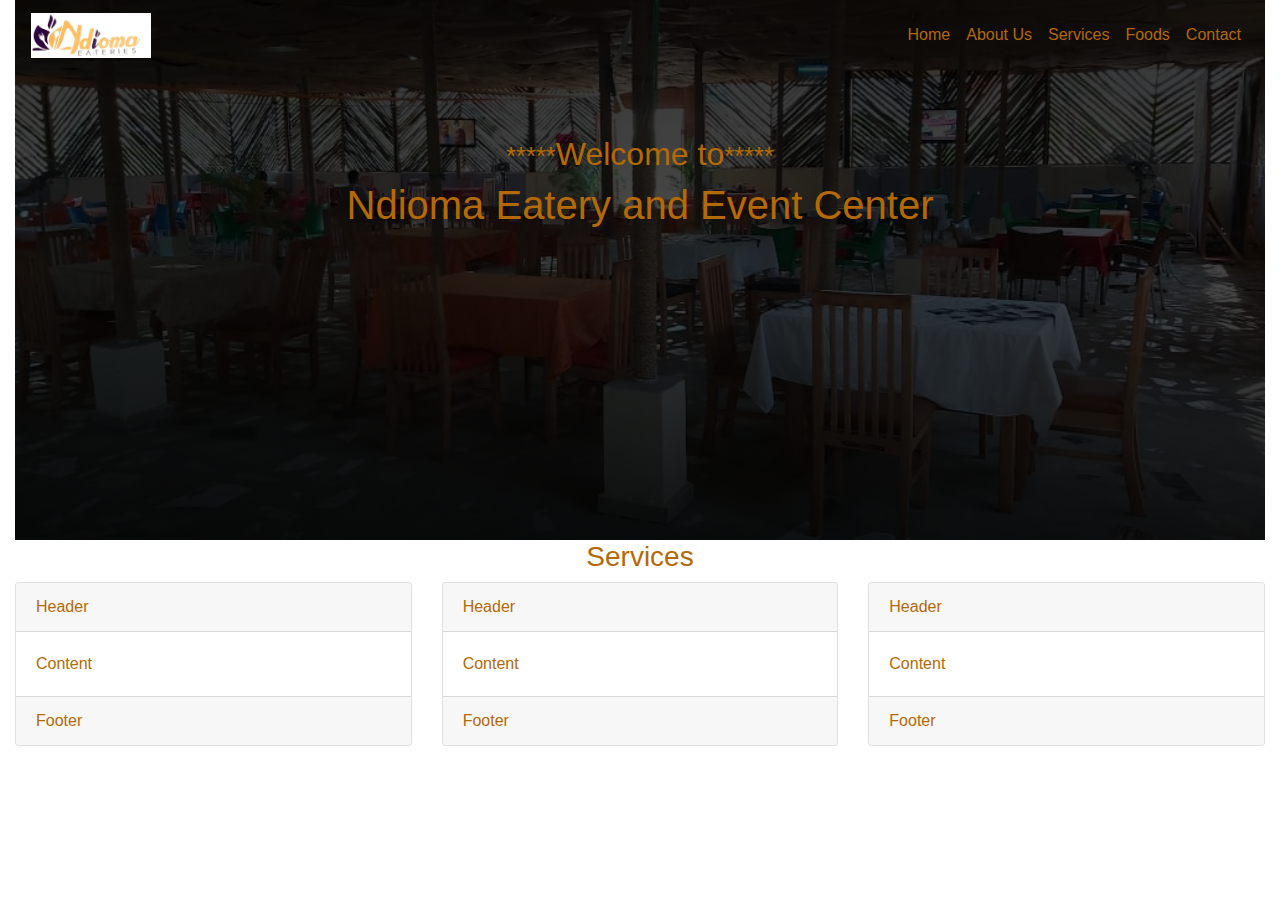
==== index.html @ d43f7299 "First push" ====
<!DOCTYPE html>
<html lang="en">
<head>
  <meta charset="UTF-8">
  <meta name="viewport" content="width=device-width, initial-scale=1, shrink-to-fit=no">
  <meta http-equiv="X-UA-Compatible" content="ie=edge">

  <!-- Bootstrap CSS -->
  <link rel="stylesheet" href="css/bootstrap.min.css" >
  <link rel="stylesheet" href="css/styles.css" >

  <title>Ndioma | Home</title>
</head>
<body class="container-fluid">
  <header>
    <nav class="navbar navbar-expand-lg navbar-dark bg-transparent">
      <a href="#" class="navbar-brand"><img id="logo" src="images/logo.png" alt="Ndioma logo"></a>

      <button class="navbar-toggler" type="button" data-toggle="collapse" data-target="#navbarToggler1">
        <span class="navbar-toggler-icon "></span>
      </button>

      <div class="collapse navbar-collapse" id="navbarToggler1">
        <ul class="navbar-nav ml-auto">
          <li class="nav-item"><a href="" class="nav-link">Home</a></li>
          <li class="nav-item"><a href="" class="nav-link">About Us</a></li>
          <li class="nav-item"><a href="" class="nav-link">Services</a></li>
          <li class="nav-item"><a href="" class="nav-link">Foods</a></li>
          <li class="nav-item"><a href="" class="nav-link">Contact</a></li>
        </ul>
      </div>
    </nav>
    <div class="jumbotron bg-transparent text-center">
      <h2><small>*****</small>Welcome to<small>*****</small></h>
      <h1>Ndioma Eatery and Event Center</h1>
    </div>
  </header>

  <main>
    <section class="">
      <h3 class="text-center">Services</h3>
      <div class="row">
        <div class="col-lg-4 col-md-6 col-xs-12">
          <div class="card">
            <div class="card-header">Header</div>
            <div class="card-body">Content</div>
            <div class="card-footer">Footer</div>
          </div>
        </div>
        <div class="col-lg-4 col-md-6 col-xs-12">
          <div class="card">
            <div class="card-header">Header</div>
            <div class="card-body">Content</div>
            <div class="card-footer">Footer</div>
          </div>
        </div>
        <div class="col-lg-4 col-md-6 col-xs-12">
          <div class="card">
            <div class="card-header">Header</div>
            <div class="card-body">Content</div>
            <div class="card-footer">Footer</div>
          </div>
        </div>
      </div>
    </section>

  </main>


  <!-- Optional JavaScript -->
  <!-- jQuery first, then Popper.js, then Bootstrap JS -->
  <script src="js/jquery.min.js"></script>
  <script src="js/popper.min.js"></script>
  <script src="js/bootstrap.min.js"></script>
</body>
</html>
---- css/styles.css ----
*{
  color: rgb(180, 105, 7) !important;
}
header{
  background-image: linear-gradient(rgba(0, 0, 0, 0.8), rgba(0, 0, 0, 0.7), rgba(0, 0, 0, 0.9)), url(../images/banner.jpeg);
  background-size: cover;
  background-position: center;
  height: 60vh;
}

#logo{
  width: 120px;
}

.nav-link{
  color: rgb(180, 105, 7) !important;
}
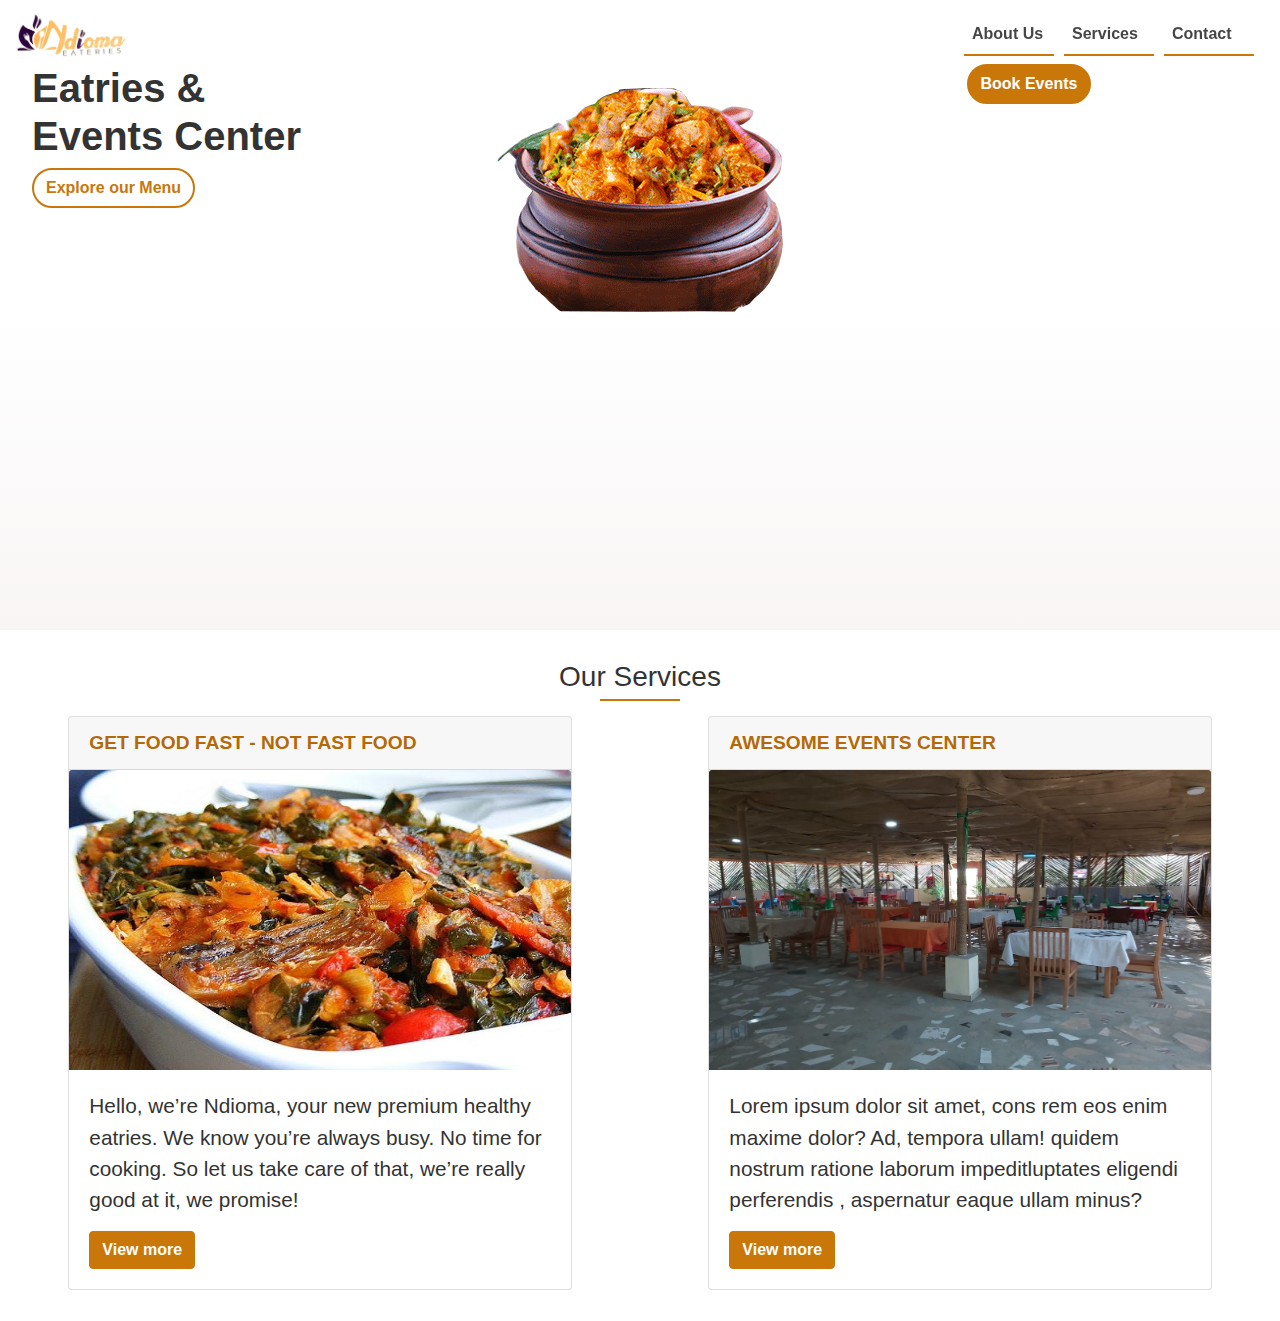
==== commit 47e1e57a: "next" ====
--- a/index.html
+++ b/index.html
@@ -11,10 +11,10 @@
 
   <title>Ndioma | Home</title>
 </head>
-<body class="container-fluid">
+<body>
   <header>
-    <nav class="navbar navbar-expand-lg navbar-dark bg-transparent">
-      <a href="#" class="navbar-brand"><img id="logo" src="images/logo.png" alt="Ndioma logo"></a>
+    <nav class="navbar navbar-expand-lg navbar-dark fixed-top">
+      <a href="index.html" class="navbar-brand"><img id="logo" src="images/logo.png" alt="Ndioma logo"></a>
 
       <button class="navbar-toggler" type="button" data-toggle="collapse" data-target="#navbarToggler1">
         <span class="navbar-toggler-icon "></span>
@@ -22,44 +22,46 @@
 
       <div class="collapse navbar-collapse" id="navbarToggler1">
         <ul class="navbar-nav ml-auto">
-          <li class="nav-item"><a href="" class="nav-link">Home</a></li>
-          <li class="nav-item"><a href="" class="nav-link">About Us</a></li>
-          <li class="nav-item"><a href="" class="nav-link">Services</a></li>
-          <li class="nav-item"><a href="" class="nav-link">Foods</a></li>
-          <li class="nav-item"><a href="" class="nav-link">Contact</a></li>
+          <li class="nav-item font-weight-bold"><a href="" class="nav-link">About Us</a></li>
+          <li class="nav-item font-weight-bold"><a href="" class="nav-link">Services</a></li>
+          <li class="nav-item font-weight-bold"><a href="" class="nav-link">Contact</a></li>
         </ul>
       </div>
     </nav>
-    <div class="jumbotron bg-transparent text-center">
-      <h2><small>*****</small>Welcome to<small>*****</small></h>
-      <h1>Ndioma Eatery and Event Center</h1>
+    <div class="jumbotron bg-transparent banner_view">
+      <div class="row">
+        <div class="col-9 banner_left">
+          <h1 class="display-7 justify-content-left head_in">Eatries & <br> Events Center</h1>
+          <a href="#" class="btn btn-outline-warning action_btn" role="button">Explore our Menu</a>
+        </div>
+        <div class="col-3 banner_right">
+          <a href="#" class="btn btn-warning action_btn_fill" role="button">Book Events</a>      </div>
+      </div>
     </div>
   </header>
 
-  <main>
-    <section class="">
-      <h3 class="text-center">Services</h3>
-      <div class="row">
-        <div class="col-lg-4 col-md-6 col-xs-12">
-          <div class="card">
-            <div class="card-header">Header</div>
-            <div class="card-body">Content</div>
-            <div class="card-footer">Footer</div>
+  <main class="container-fluid">
+    <section class="service_sect">
+      <h3 class="text-center serv_head">Our Services</h3>
+      <div class="row justify-content-around">
+        <div class="col-lg-5 col-md-6 col-xs-12">
+          <div class="card mb-3">
+            <div class="card-header card_header font-weight-bolder">GET FOOD FAST - NOT FAST FOOD</div>
+            <img src="images/unnamed.jpg" alt="" class="card-img-top" height="300px">
+            <div class="card-body">
+              <p class="card-text">Hello, we’re Ndioma, your new premium healthy eatries. We know you’re always busy. No time for cooking. So let us take care of that, we’re really good at it, we promise!</p>
+              <a href="#" class="btn btn-ndioma font-weight-bold">View more</a>
+            </div>
           </div>
         </div>
-        <div class="col-lg-4 col-md-6 col-xs-12">
-          <div class="card">
-            <div class="card-header">Header</div>
-            <div class="card-body">Content</div>
-            <div class="card-footer">Footer</div>
-          </div>
-        </div>
-        <div class="col-lg-4 col-md-6 col-xs-12">
-          <div class="card">
-            <div class="card-header">Header</div>
-            <div class="card-body">Content</div>
-            <div class="card-footer">Footer</div>
-          </div>
+        <div class="col-lg-5 col-md-6 col-xs-12">
+          <div class="card  mb-3">
+            <div class="card-header card_header font-weight-bolder">AWESOME EVENTS CENTER</div>
+            <img src="images/event_banner.jpeg" alt="" class="card-img-top" height="300px">
+            <div class="card-body">
+              <p class="card-text">Lorem ipsum dolor sit amet, cons rem eos enim maxime dolor? Ad, tempora ullam!  quidem nostrum ratione laborum impeditluptates eligendi perferendis , aspernatur eaque ullam minus?</p>
+              <a href="#" class="btn btn-ndioma font-weight-bold">View more</a>
+            </div>
         </div>
       </div>
     </section>
@@ -72,5 +74,7 @@
   <script src="js/jquery.min.js"></script>
   <script src="js/popper.min.js"></script>
   <script src="js/bootstrap.min.js"></script>
+  <script src="js/main.js"></script>
+
 </body>
 </html>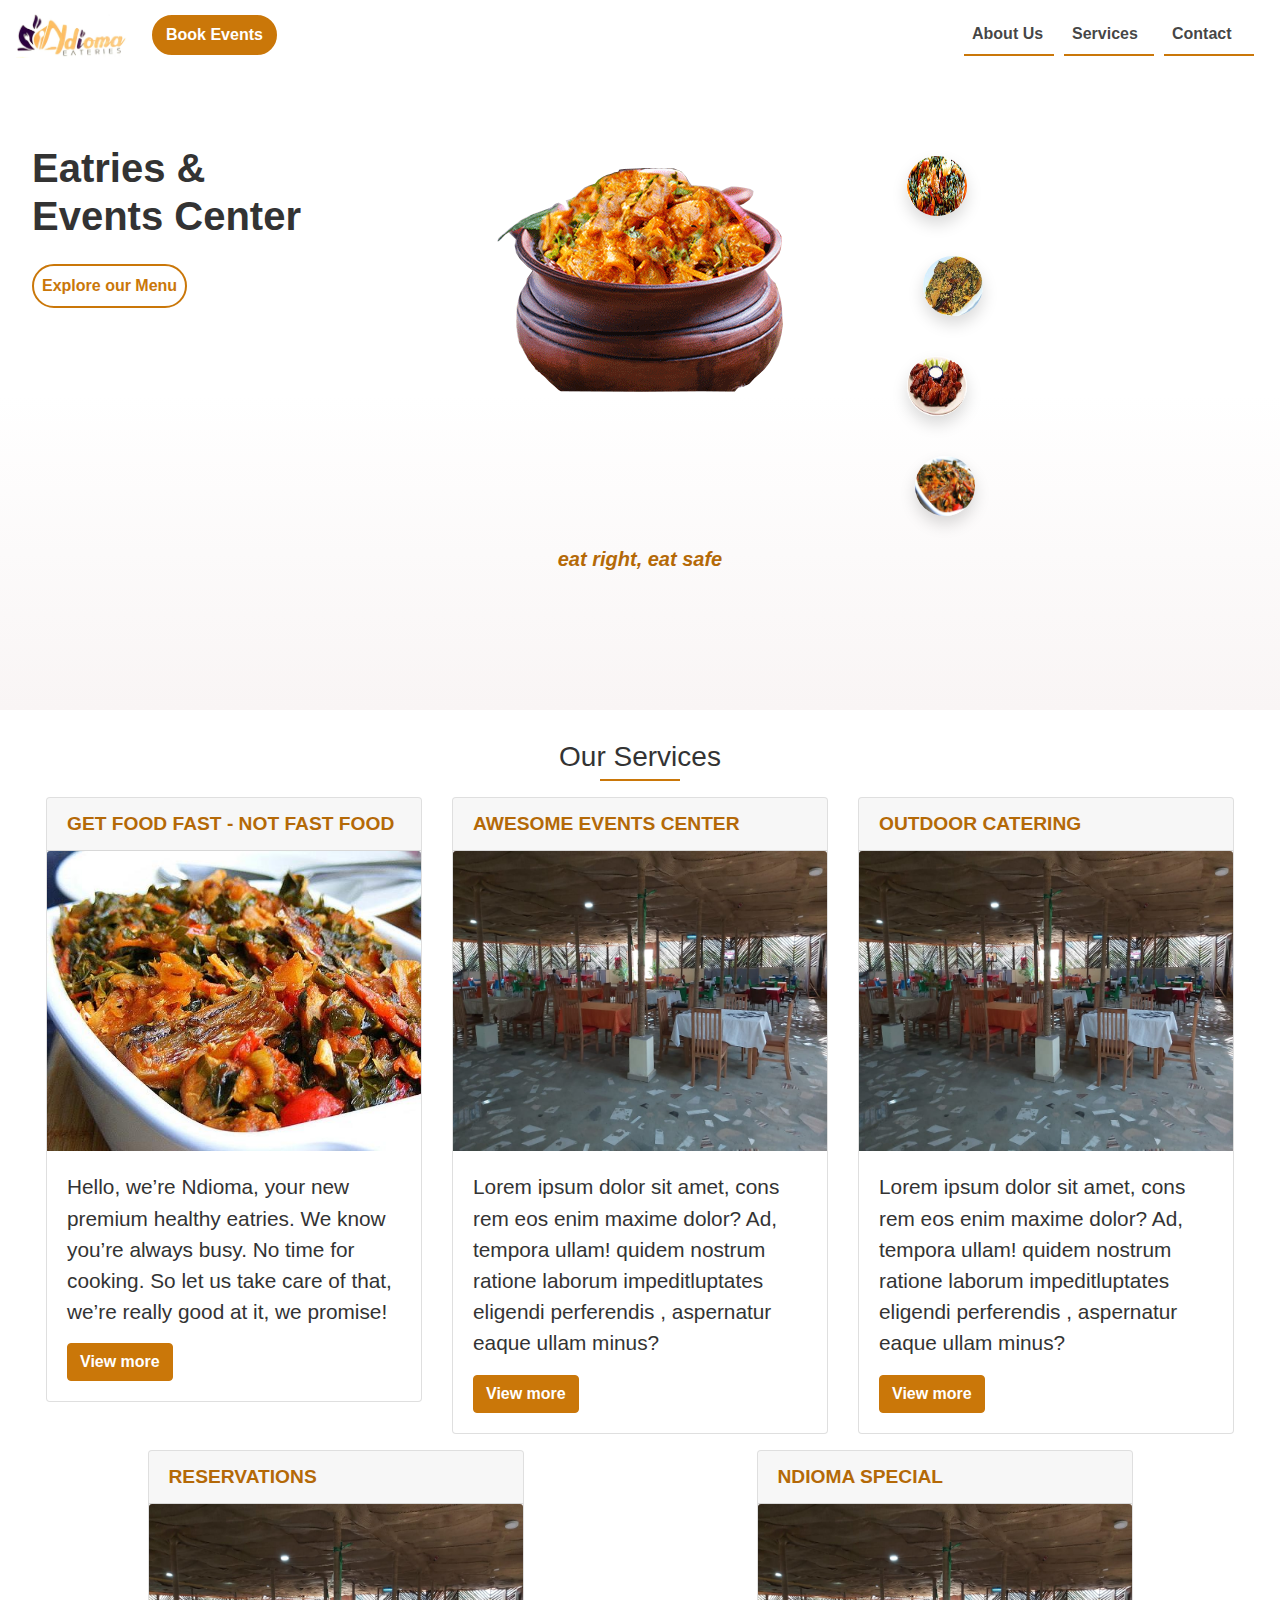
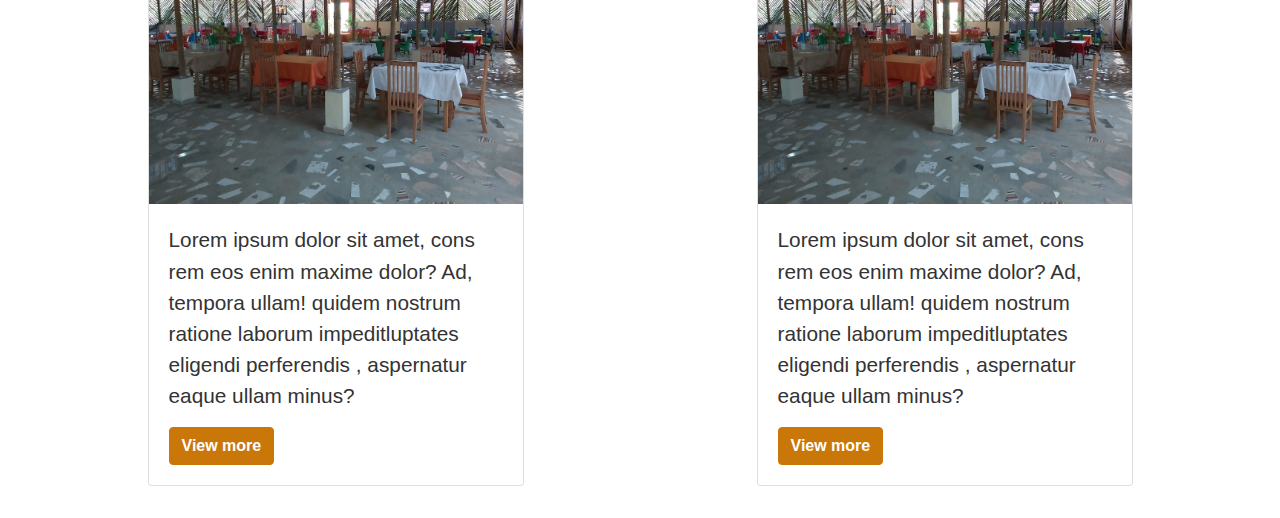
==== commit 8ca65bf4: "outlined services" ====
--- a/index.html
+++ b/index.html
@@ -16,9 +16,12 @@
     <nav class="navbar navbar-expand-lg navbar-dark fixed-top">
       <a href="index.html" class="navbar-brand"><img id="logo" src="images/logo.png" alt="Ndioma logo"></a>
 
-      <button class="navbar-toggler" type="button" data-toggle="collapse" data-target="#navbarToggler1">
-        <span class="navbar-toggler-icon "></span>
-      </button>
+      <div class="navbar-sroll-show">
+        <a href="#" class="btn btn-ndioma mr-3 action_btn_fill" id="navbar_btn" role="button">Book Events</a>
+        <button class="navbar-toggler" type="button" data-toggle="collapse" data-target="#navbarToggler1">
+          <span class="navbar-toggler-icon "></span>
+        </button>
+      </div>
 
       <div class="collapse navbar-collapse" id="navbarToggler1">
         <ul class="navbar-nav ml-auto">
@@ -30,12 +33,22 @@
     </nav>
     <div class="jumbotron bg-transparent banner_view">
       <div class="row">
-        <div class="col-9 banner_left">
+        <div class="col-8 banner_left">
           <h1 class="display-7 justify-content-left head_in">Eatries & <br> Events Center</h1>
-          <a href="#" class="btn btn-outline-warning action_btn" role="button">Explore our Menu</a>
+          <a href="#" class="btn btn-outline-warning action_btn p-2 mt-3" role="button">Explore our Menu</a>
         </div>
-        <div class="col-3 banner_right">
-          <a href="#" class="btn btn-warning action_btn_fill" role="button">Book Events</a>      </div>
+
+        <div class="col-4 banner_right bg-transparent">
+          <ul class="list-group bg-transparent ml-4">
+            <li class="list-group-item border-0 bg-transparent mb-3 "><img src="images/download.jpeg" class="rounded-circle shadow" width="60" height="60" alt=""></li>
+            <li class="list-group-item border-0 bg-transparent mb-3 ml-3"><img src="images/egusi.jpeg" class="rounded-circle shadow" width="60" height="60" alt=""></li>
+            <li class="list-group-item border-0 bg-transparent mb-3 "><img src="images/meats.jpeg" class="rounded-circle shadow" width="60" height="60" alt=""></li>
+            <li class="list-group-item border-0 bg-transparent mb-3 ml-2"><img src="images/unnamed.jpg" class="rounded-circle shadow" width="60" height="60" alt=""></li>
+          </ul>
+        </div>
+      </div>
+      <div class="row justify-content-center">
+        <p class="lead ndioma_color font-weight-bolder"><i>eat right, eat safe</i></p>
       </div>
     </div>
   </header>
@@ -43,8 +56,8 @@
   <main class="container-fluid">
     <section class="service_sect">
       <h3 class="text-center serv_head">Our Services</h3>
-      <div class="row justify-content-around">
-        <div class="col-lg-5 col-md-6 col-xs-12">
+      <div class="row justify-content-around m-md-3">
+        <div class="col-lg-4 col-md-6 col-xs-12">
           <div class="card mb-3">
             <div class="card-header card_header font-weight-bolder">GET FOOD FAST - NOT FAST FOOD</div>
             <img src="images/unnamed.jpg" alt="" class="card-img-top" height="300px">
@@ -54,7 +67,7 @@
             </div>
           </div>
         </div>
-        <div class="col-lg-5 col-md-6 col-xs-12">
+        <div class="col-lg-4 col-md-6 col-xs-12">
           <div class="card  mb-3">
             <div class="card-header card_header font-weight-bolder">AWESOME EVENTS CENTER</div>
             <img src="images/event_banner.jpeg" alt="" class="card-img-top" height="300px">
@@ -62,6 +75,37 @@
               <p class="card-text">Lorem ipsum dolor sit amet, cons rem eos enim maxime dolor? Ad, tempora ullam!  quidem nostrum ratione laborum impeditluptates eligendi perferendis , aspernatur eaque ullam minus?</p>
               <a href="#" class="btn btn-ndioma font-weight-bold">View more</a>
             </div>
+          </div>
+        </div>
+        <div class="col-lg-4 col-md-6 col-xs-12">
+          <div class="card  mb-3">
+            <div class="card-header card_header font-weight-bolder">OUTDOOR CATERING</div>
+            <img src="images/event_banner.jpeg" alt="" class="card-img-top" height="300px">
+            <div class="card-body">
+              <p class="card-text">Lorem ipsum dolor sit amet, cons rem eos enim maxime dolor? Ad, tempora ullam!  quidem nostrum ratione laborum impeditluptates eligendi perferendis , aspernatur eaque ullam minus?</p>
+              <a href="#" class="btn btn-ndioma font-weight-bold">View more</a>
+            </div>
+          </div>
+        </div>
+        <div class="col-lg-4 col-md-6 col-xs-12">
+          <div class="card  mb-3">
+            <div class="card-header card_header font-weight-bolder">RESERVATIONS</div>
+            <img src="images/event_banner.jpeg" alt="" class="card-img-top" height="300px">
+            <div class="card-body">
+              <p class="card-text">Lorem ipsum dolor sit amet, cons rem eos enim maxime dolor? Ad, tempora ullam!  quidem nostrum ratione laborum impeditluptates eligendi perferendis , aspernatur eaque ullam minus?</p>
+              <a href="#" class="btn btn-ndioma font-weight-bold">View more</a>
+            </div>
+          </div>
+        </div>
+        <div class="col-lg-4 col-md-6 col-xs-12">
+          <div class="card  mb-3">
+            <div class="card-header card_header font-weight-bolder">NDIOMA SPECIAL</div>
+            <img src="images/event_banner.jpeg" alt="" class="card-img-top" height="300px">
+            <div class="card-body">
+              <p class="card-text">Lorem ipsum dolor sit amet, cons rem eos enim maxime dolor? Ad, tempora ullam!  quidem nostrum ratione laborum impeditluptates eligendi perferendis , aspernatur eaque ullam minus?</p>
+              <a href="#" class="btn btn-ndioma font-weight-bold">View more</a>
+            </div>
+          </div>
         </div>
       </div>
     </section>
--- a/css/styles.css
+++ b/css/styles.css
@@ -5,6 +5,10 @@
 }
 body{
   height:auto;
+  width: 100%;
+}
+.ndioma_color {
+  color: #ca7709;
 }
 .btn-ndioma{
   color: #fff;
@@ -28,12 +32,16 @@
 .navbar-toggler{
   background-color: #fff;
 }
+#navbarToggler1 {
+  background: #fff;
+}
 .banner_view{
   background-image: url("../images/banner.png");
   background-repeat: no-repeat;
   background-position: center;
   height: 400px;
-  /* padding: 2rem; */
+  margin-top: 5rem;
+  /* padding: 6rem 2rem 4rem 2rem; */
 }
 .head_in{
   color: #333;
@@ -73,10 +81,6 @@
 }
 .serv_head{
   color: #333;
-
-  /* width: 100px; */
-  /* text-align: center; */
-  /* border-bottom: 1px solid #ca7709; */
 }
 .serv_head::after {
   display: block;
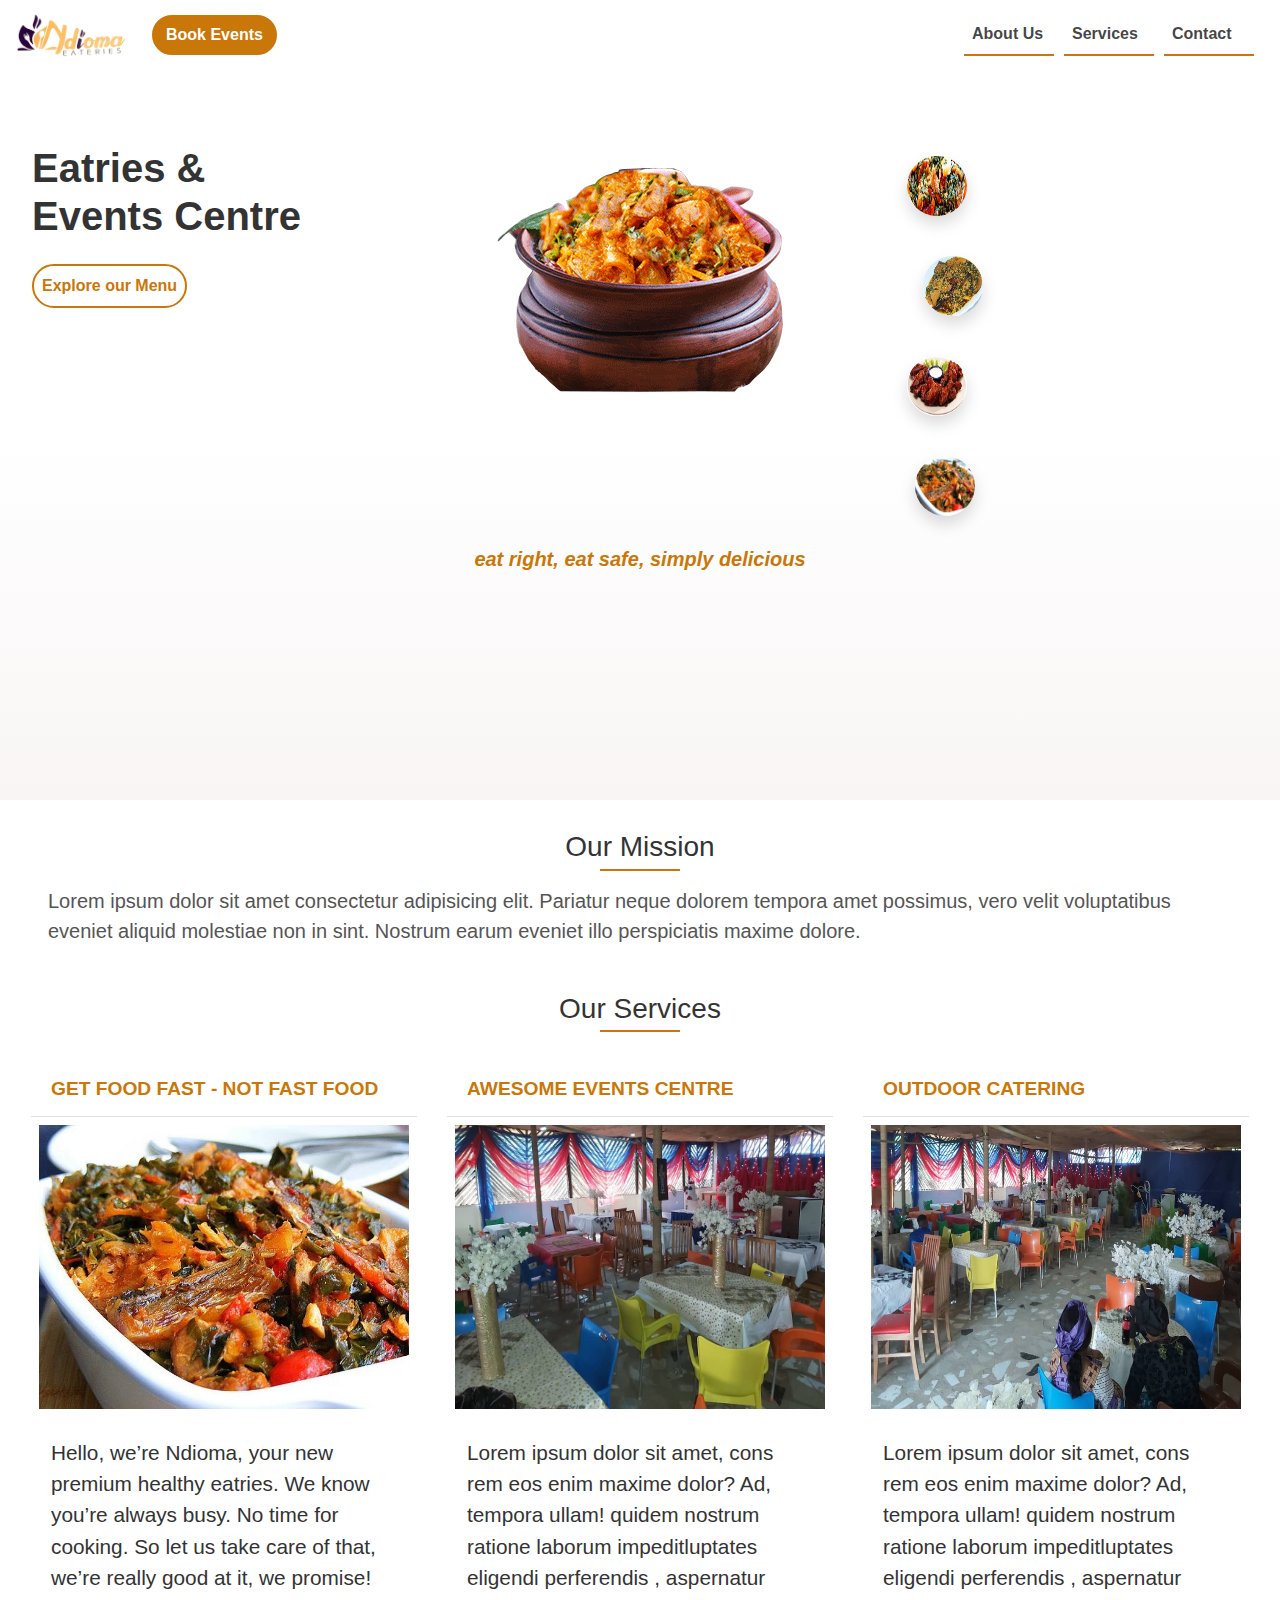
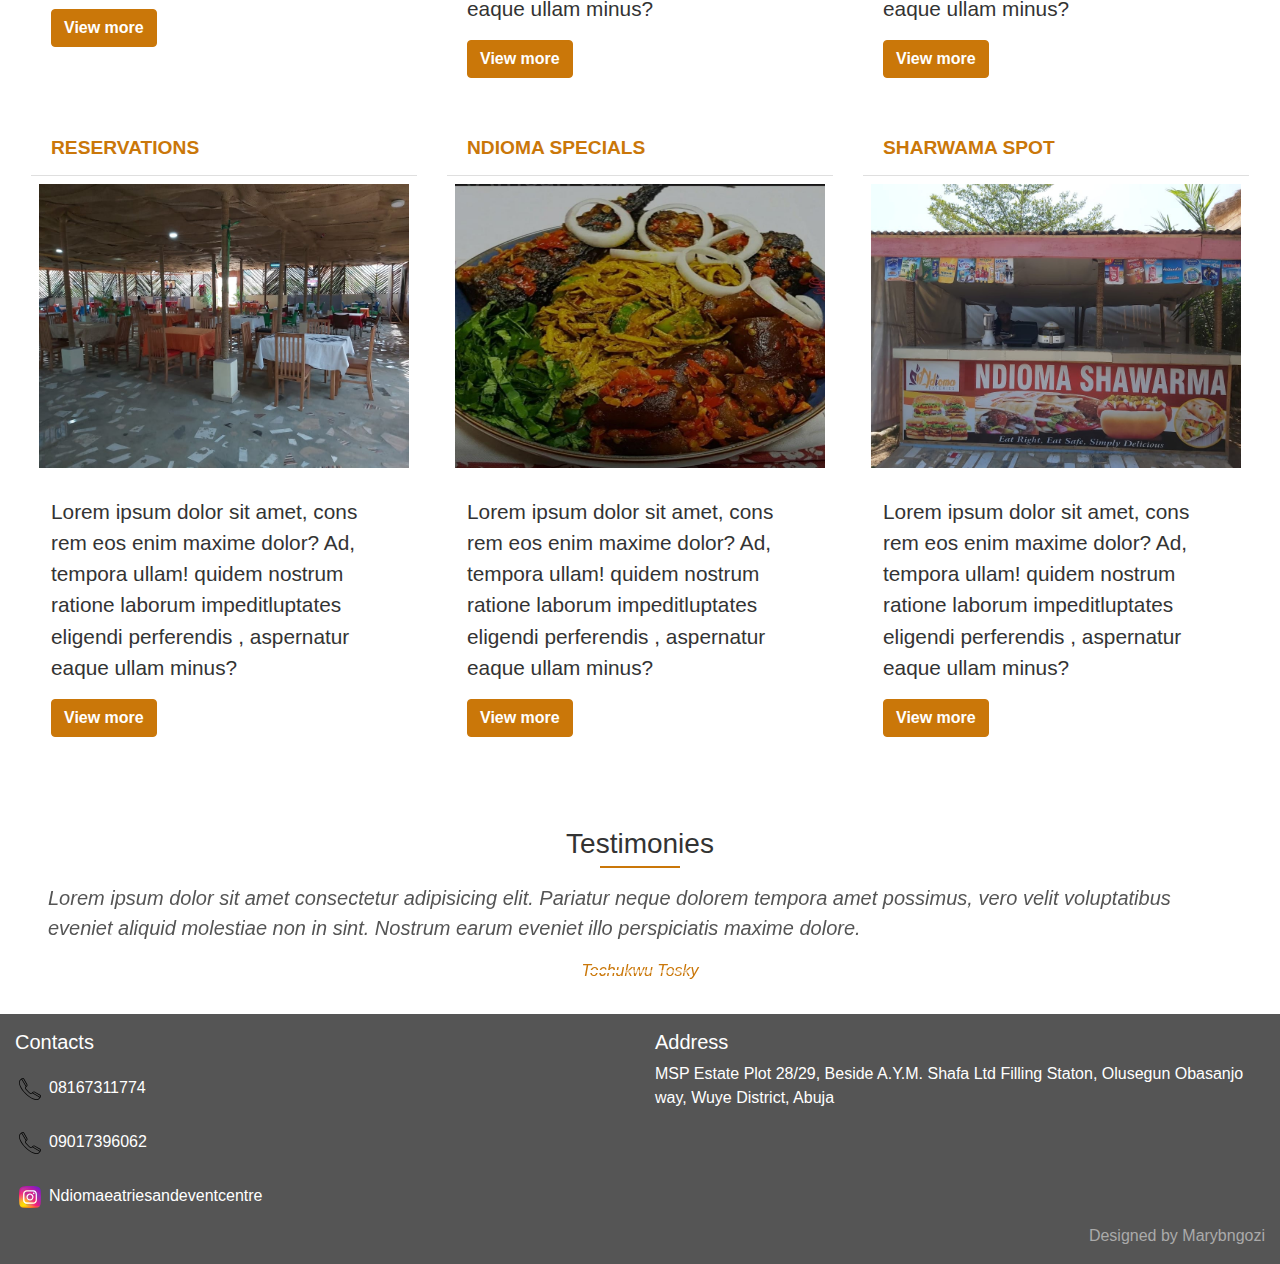
==== commit 6f0e349f: "fix front" ====
--- a/index.html
+++ b/index.html
@@ -34,7 +34,7 @@
     <div class="jumbotron bg-transparent banner_view">
       <div class="row">
         <div class="col-8 banner_left">
-          <h1 class="display-7 justify-content-left head_in">Eatries & <br> Events Center</h1>
+          <h1 class="display-7 justify-content-left head_in">Eatries & <br> Events Centre</h1>
           <a href="#" class="btn btn-outline-warning action_btn p-2 mt-3" role="button">Explore our Menu</a>
         </div>
 
@@ -48,19 +48,26 @@
         </div>
       </div>
       <div class="row justify-content-center">
-        <p class="lead ndioma_color font-weight-bolder"><i>eat right, eat safe</i></p>
+        <p class="lead ndioma_color font-weight-bolder"><i>eat right, eat safe, simply delicious</i></p>
       </div>
     </div>
   </header>
 
   <main class="container-fluid">
     <section class="service_sect">
+      <h3 class="text-center serv_head">Our Mission</h3>
+      <div class="row justify-content-center pl-5 pr-5">
+        <p class="lead mission_text"><strong>Lorem ipsum dolor sit amet consectetur adipisicing elit. Pariatur neque dolorem tempora amet possimus, vero velit voluptatibus eveniet aliquid molestiae non in sint. Nostrum earum eveniet illo perspiciatis maxime dolore.</strong></p>
+      </div>
+    </section>
+
+    <section class="service_sect">
       <h3 class="text-center serv_head">Our Services</h3>
-      <div class="row justify-content-around m-md-3">
-        <div class="col-lg-4 col-md-6 col-xs-12">
-          <div class="card mb-3">
+      <div class="row justify-content-around p-3">
+        <div class="col-lg-4 col-md-6 col-xs-12">
+          <div class="card  mb-4">
             <div class="card-header card_header font-weight-bolder">GET FOOD FAST - NOT FAST FOOD</div>
-            <img src="images/unnamed.jpg" alt="" class="card-img-top" height="300px">
+            <img src="images/unnamed.jpg" alt="" class="card-img-top p-2 p-2" height="300px">
             <div class="card-body">
               <p class="card-text">Hello, we’re Ndioma, your new premium healthy eatries. We know you’re always busy. No time for cooking. So let us take care of that, we’re really good at it, we promise!</p>
               <a href="#" class="btn btn-ndioma font-weight-bold">View more</a>
@@ -68,39 +75,49 @@
           </div>
         </div>
         <div class="col-lg-4 col-md-6 col-xs-12">
-          <div class="card  mb-3">
-            <div class="card-header card_header font-weight-bolder">AWESOME EVENTS CENTER</div>
-            <img src="images/event_banner.jpeg" alt="" class="card-img-top" height="300px">
-            <div class="card-body">
-              <p class="card-text">Lorem ipsum dolor sit amet, cons rem eos enim maxime dolor? Ad, tempora ullam!  quidem nostrum ratione laborum impeditluptates eligendi perferendis , aspernatur eaque ullam minus?</p>
-              <a href="#" class="btn btn-ndioma font-weight-bold">View more</a>
-            </div>
-          </div>
-        </div>
-        <div class="col-lg-4 col-md-6 col-xs-12">
-          <div class="card  mb-3">
+          <div class="card  mb-4">
+            <div class="card-header card_header font-weight-bolder">AWESOME EVENTS CENTRE</div>
+            <img src="images/event_centre.jpeg" alt="" class="card-img-top p-2" height="300px">
+            <div class="card-body">
+              <p class="card-text">Lorem ipsum dolor sit amet, cons rem eos enim maxime dolor? Ad, tempora ullam!  quidem nostrum ratione laborum impeditluptates eligendi perferendis , aspernatur eaque ullam minus?</p>
+              <a href="#" class="btn btn-ndioma font-weight-bold">View more</a>
+            </div>
+          </div>
+        </div>
+        <div class="col-lg-4 col-md-6 col-xs-12">
+          <div class="card  mb-4">
             <div class="card-header card_header font-weight-bolder">OUTDOOR CATERING</div>
-            <img src="images/event_banner.jpeg" alt="" class="card-img-top" height="300px">
-            <div class="card-body">
-              <p class="card-text">Lorem ipsum dolor sit amet, cons rem eos enim maxime dolor? Ad, tempora ullam!  quidem nostrum ratione laborum impeditluptates eligendi perferendis , aspernatur eaque ullam minus?</p>
-              <a href="#" class="btn btn-ndioma font-weight-bold">View more</a>
-            </div>
-          </div>
-        </div>
-        <div class="col-lg-4 col-md-6 col-xs-12">
-          <div class="card  mb-3">
+            <img src="images/catering.jpeg" alt="" class="card-img-top p-2" height="300px">
+            <div class="card-body">
+              <p class="card-text">Lorem ipsum dolor sit amet, cons rem eos enim maxime dolor? Ad, tempora ullam!  quidem nostrum ratione laborum impeditluptates eligendi perferendis , aspernatur eaque ullam minus?</p>
+              <a href="#" class="btn btn-ndioma font-weight-bold">View more</a>
+            </div>
+          </div>
+        </div>
+        <div class="col-lg-4 col-md-6 col-xs-12">
+          <div class="card  mb-4">
             <div class="card-header card_header font-weight-bolder">RESERVATIONS</div>
-            <img src="images/event_banner.jpeg" alt="" class="card-img-top" height="300px">
-            <div class="card-body">
-              <p class="card-text">Lorem ipsum dolor sit amet, cons rem eos enim maxime dolor? Ad, tempora ullam!  quidem nostrum ratione laborum impeditluptates eligendi perferendis , aspernatur eaque ullam minus?</p>
-              <a href="#" class="btn btn-ndioma font-weight-bold">View more</a>
-            </div>
-          </div>
-        </div>
-        <div class="col-lg-4 col-md-6 col-xs-12">
-          <div class="card  mb-3">
-            <div class="card-header card_header font-weight-bolder">NDIOMA SPECIAL</div>
-            <img src="images/event_banner.jpeg" alt="" class="card-img-top" height="300px">
+            <img src="images/event_banner.jpeg" alt="" class="card-img-top p-2" height="300px">
+            <div class="card-body">
+              <p class="card-text">Lorem ipsum dolor sit amet, cons rem eos enim maxime dolor? Ad, tempora ullam!  quidem nostrum ratione laborum impeditluptates eligendi perferendis , aspernatur eaque ullam minus?</p>
+              <a href="#" class="btn btn-ndioma font-weight-bold">View more</a>
+            </div>
+          </div>
+        </div>
+        <div class="col-lg-4 col-md-6 col-xs-12">
+          <div class="card  mb-4">
+            <div class="card-header card_header font-weight-bolder">NDIOMA SPECIALS</div>
+            <img src="images/specials.jpeg" alt="" class="card-img-top p-2" height="300px">
+            <div class="card-body">
+              <p class="card-text">Lorem ipsum dolor sit amet, cons rem eos enim maxime dolor? Ad, tempora ullam!  quidem nostrum ratione laborum impeditluptates eligendi perferendis , aspernatur eaque ullam minus?</p>
+              <a href="#" class="btn btn-ndioma font-weight-bold">View more</a>
+            </div>
+          </div>
+        </div>
+        <div class="col-lg-4 col-md-6 col-xs-12">
+          <div class="card  mb-4">
+            <div class="card-header card_header font-weight-bolder">SHARWAMA SPOT</div>
+            <img src="images/sharwama.jpeg" alt="" class="card-img-top p-2" height="300px">
             <div class="card-body">
               <p class="card-text">Lorem ipsum dolor sit amet, cons rem eos enim maxime dolor? Ad, tempora ullam!  quidem nostrum ratione laborum impeditluptates eligendi perferendis , aspernatur eaque ullam minus?</p>
               <a href="#" class="btn btn-ndioma font-weight-bold">View more</a>
@@ -110,7 +127,67 @@
       </div>
     </section>
 
+    <section class="service_sect">
+      <h3 class="text-center serv_head">Testimonies</h3>
+      <div id="demo" class="carousel slide" data-ride="carousel">
+        <!-- Indicators -->
+        <ul class="carousel-indicators">
+          <li data-target="#demo" data-slide-to="0" class="active"></li>
+          <li data-target="#demo" data-slide-to="1"></li>
+          <li data-target="#demo" data-slide-to="2"></li>
+        </ul>
+
+        <!-- The slideshow -->
+        <div class="carousel-inner">
+          <div class="carousel-item active">
+            <div class="row justify-content-center pl-5 pr-5">
+              <p class="lead mission_text"><em>Lorem ipsum dolor sit amet consectetur adipisicing elit. Pariatur neque dolorem tempora amet possimus, vero velit voluptatibus eveniet aliquid molestiae non in sint. Nostrum earum eveniet illo perspiciatis maxime dolore.</em></p>
+              <p class="text-left"><i>Tochukwu Tosky</i></p>
+            </div>
+          </div>
+          <div class="carousel-item">
+            <div class="row justify-content-center pl-5 pr-5">
+              <p class="lead mission_text"><em>Lorem ipsum dolor sit amet consectetur adipisicing elit. Pariatur neque dolorem tempora amet possimus, vero velit voluptatibus eveniet aliquid molestiae non in sint. Nostrum earum eveniet illo perspiciatis maxime dolore.</em></p>
+              <p class="text-left"><i>Cheta Heaveanworth</i></p>
+            </div>
+          </div>
+          <div class="carousel-item">
+            <div class="row justify-content-center pl-5 pr-5">
+              <p class="lead mission_text"><em>Lorem ipsum dolor sit amet consectetur adipisicing elit. Pariatur neque dolorem tempora amet possimus, vero velit voluptatibus eveniet aliquid molestiae non in sint. Nostrum earum eveniet illo perspiciatis maxime dolore.</em></p>
+              <p class="text-left"><i>Marybngozi</i></p>
+            </div>
+          </div>
+        </div>
+
+        <!-- Left and right controls -->
+        <a class="carousel-control-prev" href="#demo" data-slide="prev">
+          <span class="carousel-control-prev-icon"></span>
+        </a>
+        <a class="carousel-control-next" href="#demo" data-slide="next">
+          <span class="carousel-control-next-icon"></span>
+        </a>
+      </div>
+    </section>
   </main>
+  <footer class=" container-fluid bg_ndioma_dark">
+    <div class="row justify-content-around pt-3">
+      <div class="col-6">
+        <h5>Contacts</h5>
+        <ul class="list-group bg-transparent">
+          <li class="list-group-item social_link border-0 bg-transparent"><img src="images/phone-call.svg" class="pr-2" width="30" height="30" alt=""><span>08167311774</span></li>
+          <li class="list-group-item social_link border-0 bg-transparent"><img src="images/phone-call.svg" class="pr-2" width="30" height="30" alt=""><span>09017396062</span></li>
+          <li class="list-group-item social_link border-0 bg-transparent"><img src="images/instagram.svg" class="pr-2" width="30" height="30" alt=""><span>Ndiomaeatriesandeventcentre</span></li>
+        </ul>
+      </div>
+      <div class="col-6 ">
+        <h5>Address</h5>
+        <p>MSP Estate Plot 28/29, Beside A.Y.M. Shafa Ltd Filling Staton, Olusegun Obasanjo way, Wuye District, Abuja</p>
+      </div>
+    </div>
+    <div>
+      <p class="authored"><a href="https://twitter.com/marybngozi">Designed by Marybngozi</a></p>
+    </div>
+  </footer>
 
 
   <!-- Optional JavaScript -->
--- a/css/styles.css
+++ b/css/styles.css
@@ -1,5 +1,5 @@
 *{
-  color: #b46907;
+  /* color: #b46907; */
   padding: 0;
   margin: 0;
 }
@@ -19,7 +19,7 @@
   background-image: linear-gradient(rgba(255, 255, 255, 0.8), rgba(255, 255, 255, 0.7), rgba(240, 230, 230, 0.4));
   background-size: cover;
   background-position: center;
-  height: 70vh;
+  height: 80vh;
 }
 #logo{
   width: 120px;
@@ -76,6 +76,7 @@
   color: #555;
 }
 .service_sect{
+  color: #ca7709;
   margin-top: 30px;
   margin-bottom: 15px;
 }
@@ -92,10 +93,34 @@
   margin-top: 5px;
   margin-bottom: 15px;
 }
+.card{
+  border: none;
+}
 .card_header{
   font-size: 1.2em;
+  background-color: transparent;
 }
 .card-text{
   color: #333;
   font-size: 1.3em;
 }
+.mission_text{
+  color: #555 !important;
+}
+footer{
+  height: 250px;
+}
+.bg_ndioma_dark{
+  background: #555;
+  color: #fff !important;
+}
+.social_link{
+  padding: .75rem 0.25rem;
+}
+.authored{
+  text-align: right;
+}
+.authored a{
+  color: #aaa;
+  text-decoration: none;
+}
